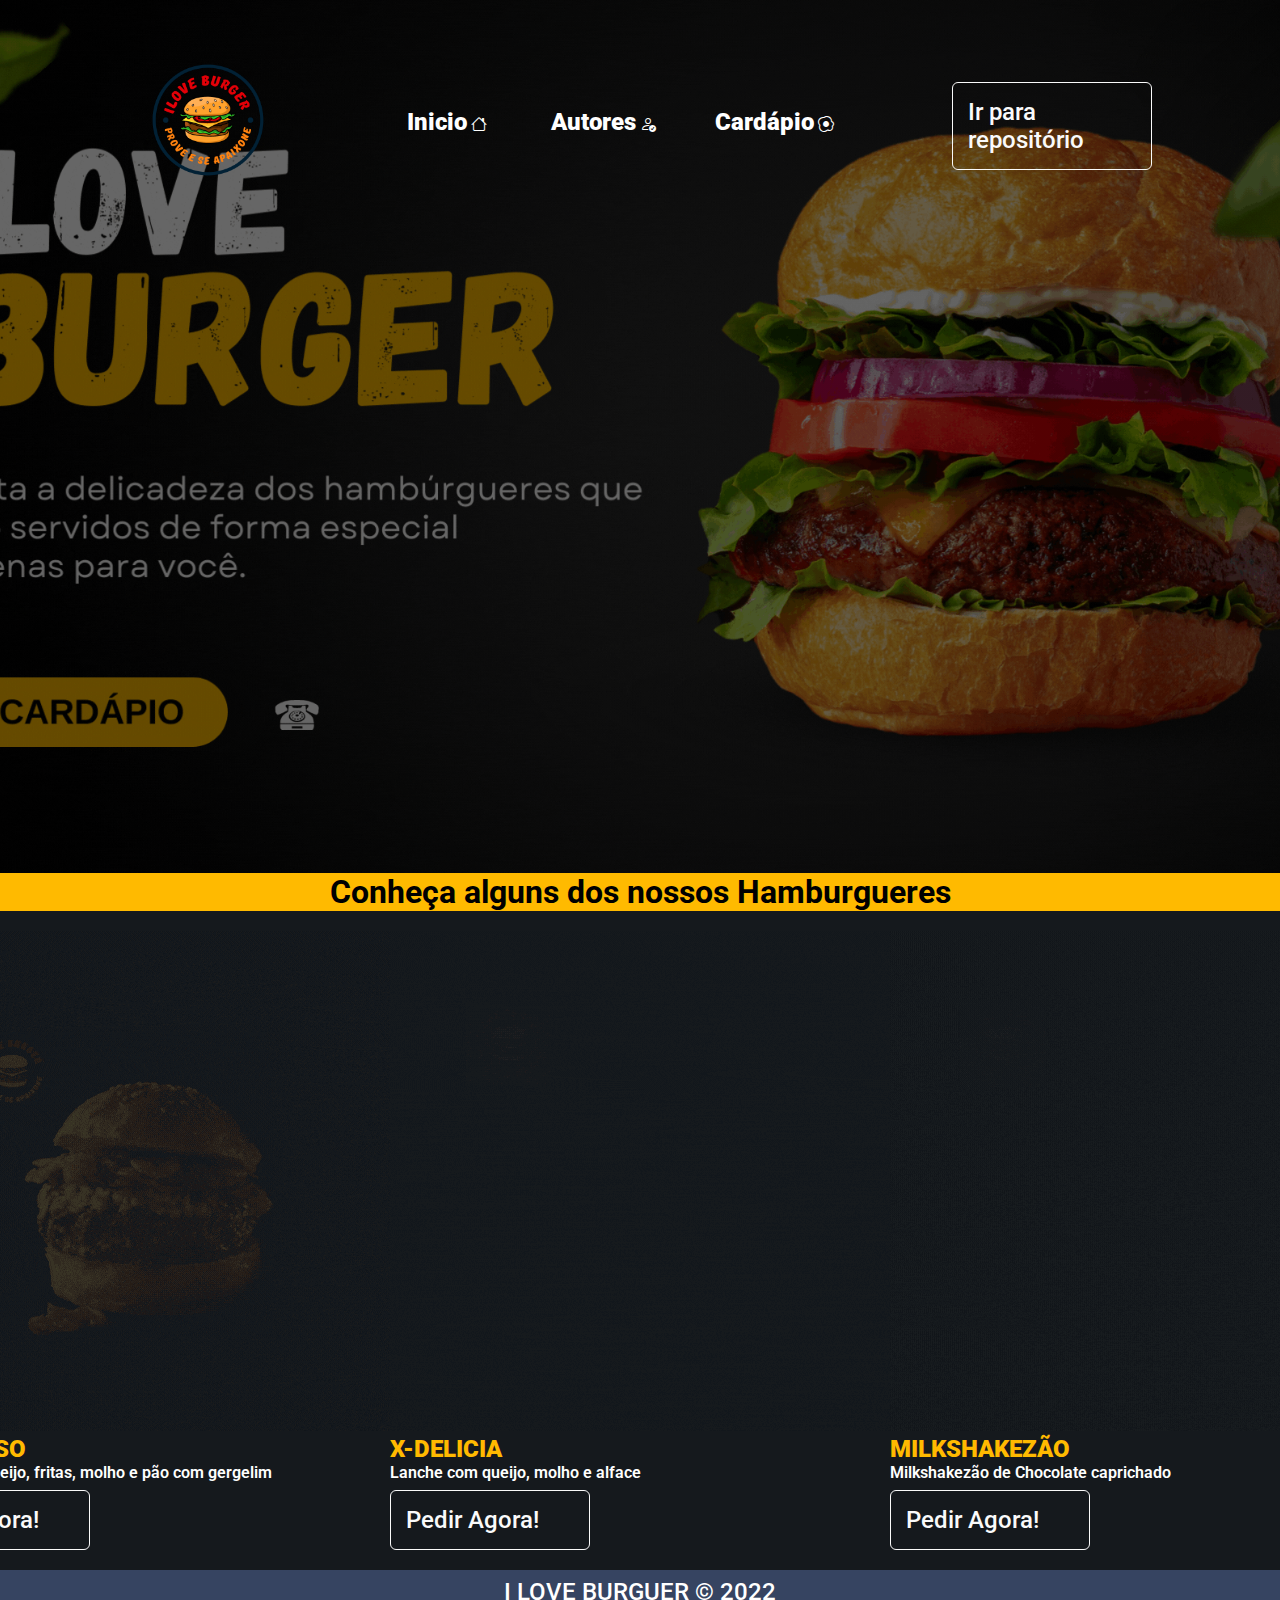
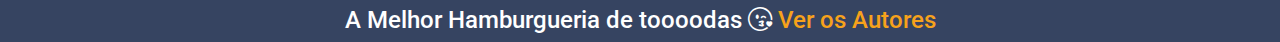
==== index.html @ 54276ce8 "upload archives" ====
<!DOCTYPE html>
<html lang="pt-BR">
<head>
    <meta charset="UTF-8">
    <meta http-equiv="X-UA-Compatible" content="IE=edge">
    <meta name="viewport" content="width=device-width, initial-scale=1.0">
    <title>I Love Burger</title>
    <link rel="shortcut icon" id="favicon" href="assets/favicon.ico" type="image/x-icon">
    <!-- CSS -->
    <link rel="stylesheet" href="css/styles.css">
    <!-- Icones -->
    <link rel="stylesheet" href="https://cdn.jsdelivr.net/npm/bootstrap-icons@1.9.1/font/bootstrap-icons.css">
</head>
<body>
    <div class="header">
    <div class="background">
        <nav>

            <div class="logo" id="logo">
                <img class="imgLogo" src="assets/logo.png" alt="Ilove">
            </div>

            <ul>
                <li><a href="index.html">Inicio</a> <i id="inicio" class="bi bi-house"></i></li>
                <li><a href="autores.html">Autores</a> <i id="autores" class="bi bi-person-check"></i></li>
                <li><a href="cardapio.html">Cardápio</a> <i id="cardapio" class="bi bi-egg-fried"></i></li>
            </ul>
            <a class="btnRepo" href="#">Ir para repositório</a>
        </nav>
    </div>
</div>
    <!-- SEÇÃO DE HAMBURGUERES -->
    <section class="sectionHambs" id="sectionHambs">
        <h1 class="textHambs">Conheça alguns dos nossos Hamburgueres</h1>
        <div class="lanches">

        <figure class="xgostoso">
            <img src="assets/lanches/lanche.gif" alt="Lanche1">
            <h2>X-GOSTOSO</h2>
            <figcaption>Lanche com queijo, fritas, molho e pão com gergelim</figcaption>
            <a class="btnComprar" href="#">Pedir Agora!</a>
          </figure>

          <figure class="xdelicia">
            <img src="assets/lanches/lanche2.gif" alt="Lanche1">
            <h2>X-DELICIA</h2>
            <figcaption>Lanche com queijo, molho e alface</figcaption>
            <a class="btnComprar" href="#">Pedir Agora!</a>
          </figure>

          <figure class="milkshake">
            <img src="assets/lanches/milkshake.gif" alt="Lanche1">
            <h2>MILKSHAKEZÃO</h2>
            <figcaption>Milkshakezão de Chocolate caprichado</figcaption>
            <a class="btnComprar" href="#">Pedir Agora!</a>
          </figure>
        </div>
    </section>

    <!-- FOOTER -->
    <footer>
        <p>I LOVE BURGUER &copy; 2022<br>
        A Melhor Hamburgueria de toooodas <i class="bi bi-emoji-kiss"></i> <a href="autores.html">Ver os Autores</a></p>
      </footer>
</body>
</html>
</body>
</html>
---- css/styles.css ----
/* Fonte Principal */
@import url('https://fonts.googleapis.com/css2?family=Roboto:wght@300;400;500;700;900&display=swap');

* {
    padding: 0;
    margin: 0;
    box-sizing: border-box;
    font-family: 'Roboto', 'sans-serif';
}

.background {
    height: 100vh;
    width: 100%;
    background-image: linear-gradient(rgba(0,0,0,0.6), rgba(0,0,0,0.6)), url(../assets/gifs/iloveburger.gif);
    background-size: cover;
    background-position: center;
    width: 100%;
    height: 97vh;
}

.backgroundCardapio {
    height: 100vh;
    width: 100%;
    background-image: linear-gradient(rgba(0,0,0,0.6), rgba(0,0,0,0.6)), url(../assets/gifs/cardapio.gif);
    background-size: cover;
    background-position: center;
    width: 100%;
    height: 97vh;
}

/* NAVBAR */
nav {
    display: flex;
    align-items: center;
    justify-content: space-between;
    padding-top: 40px;
    padding-left: 10%;
    padding-right: 10%;
}

nav ul li {
    list-style-type: none;
    display: inline-block;
    padding: 15px 25px;
}

nav ul li a {
    color: #fff;
    text-decoration: none;
    font-weight: 900;
    font-size: 24px;
}

.imgLogo {
    width: 10rem;
}

/* Icone */
#cardapio {
    color: #fff;
}

i {
    color: #fff;
}

#inicio {
    padding-right: 10px;
}

#autores {
    padding-right: 5px;
}


/* SECTION HAMBURGURES */

.sectionHambs {
    background-color: #15191d;
}

.textHambs {
    color: #000;
    justify-content: center;
    text-align: center;
    background-color: #ffba00;
}

.lanches {
    display: flex;
    align-items: center;
    justify-content: center;
    padding: 20px 15px;
}

.btnComprar {
    display: block;
    max-width: 200px;    
    padding: 15px;
    margin-top: 8px;
    border-radius: 6px;
    border: 1px solid #FAFAFA;
    color: #FAFAFA;
    text-decoration: none;
    font-weight: 500;
    font-size: 1.5rem;
    transition: 0.3s;
}

.btnComprar:hover {
    background-color: #FAFAFA;
    color: black;
}

.btnRepo {
    display: block;
    max-width: 200px;    
    padding: 15px;
    margin-top: 8px;
    border-radius: 6px;
    border: 1px solid #FAFAFA;
    color: #FAFAFA;
    text-decoration: none;
    font-weight: 500;
    font-size: 1.5rem;
    transition: 0.3s;
}

.btnRepo:hover {
    background-color: #ffba00;
    color: black;
}

figcaption {
    font-weight: 600;
}

figure h2 {
    color: #ffba00;
    font-weight: 900;
}

/* LANCHES */

.xgostoso {
    color: #FFF;
}

.xdelicia {
    color: #FFF;
}

.milkshake {
    color: #FFF;
}

.batatafrita {
    color: #fff;
}

.nuggets {
    color: #fff;
}

.xmonstruoso {
    color: #fff;
}

/* FOOTER */

footer {
    display: block;
    text-align: center;
    padding: 8px;
    background-color: #364461;
    color: #fff;
    text-decoration: none;
    font-weight: 500;
    font-size: 1.5rem;
}

footer a {
    text-decoration: none;
    color: #f7a21b;
}
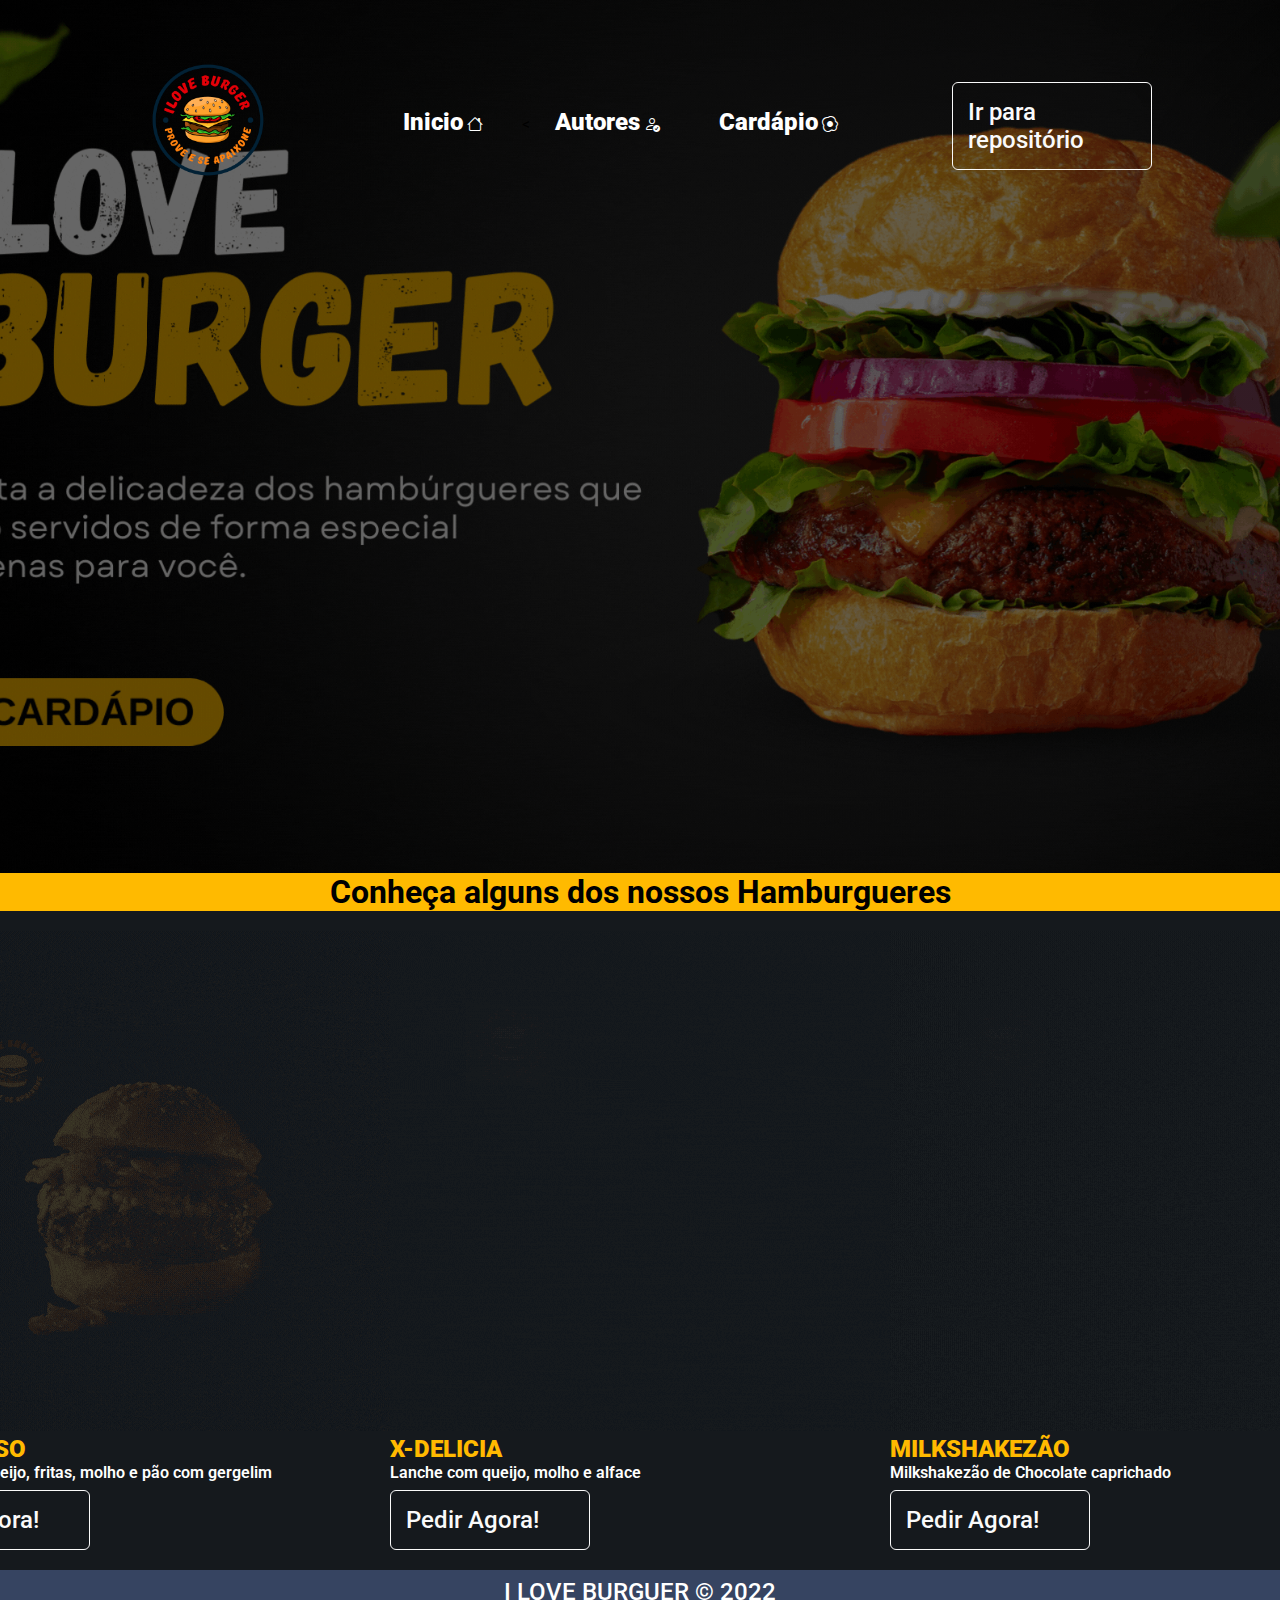
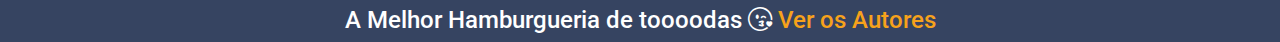
==== commit c9df14fd: "upload archives - new issues" ====
--- a/index.html
+++ b/index.html
@@ -22,10 +22,10 @@
 
             <ul>
                 <li><a href="index.html">Inicio</a> <i id="inicio" class="bi bi-house"></i></li>
-                <li><a href="autores.html">Autores</a> <i id="autores" class="bi bi-person-check"></i></li>
+                <<li><a href="autores.html">Autores</a> <i id="autores" class="bi bi-person-check"></i></li>
                 <li><a href="cardapio.html">Cardápio</a> <i id="cardapio" class="bi bi-egg-fried"></i></li>
             </ul>
-            <a class="btnRepo" href="#">Ir para repositório</a>
+            <a class="btnRepo" href="https://github.com/devkaiky/Hamburgueria">Ir para repositório</a>
         </nav>
     </div>
 </div>
@@ -57,6 +57,10 @@
         </div>
     </section>
 
+    <!-- <section class="sectionAutores">
+        <h1 class="textAutores">Autor</h1>
+    </section> -->
+
     <!-- FOOTER -->
     <footer>
         <p>I LOVE BURGUER &copy; 2022<br>
--- a/css/styles.css
+++ b/css/styles.css
@@ -140,6 +140,19 @@
     font-weight: 900;
 }
 
+/* Section Autores */
+
+.sectionAutores {
+    background-color: #090f13;
+}
+
+.textAutores {
+    color: #000;
+    justify-content: center;
+    text-align: center;
+    background-color: #ffba00;
+}
+
 /* LANCHES */
 
 .xgostoso {
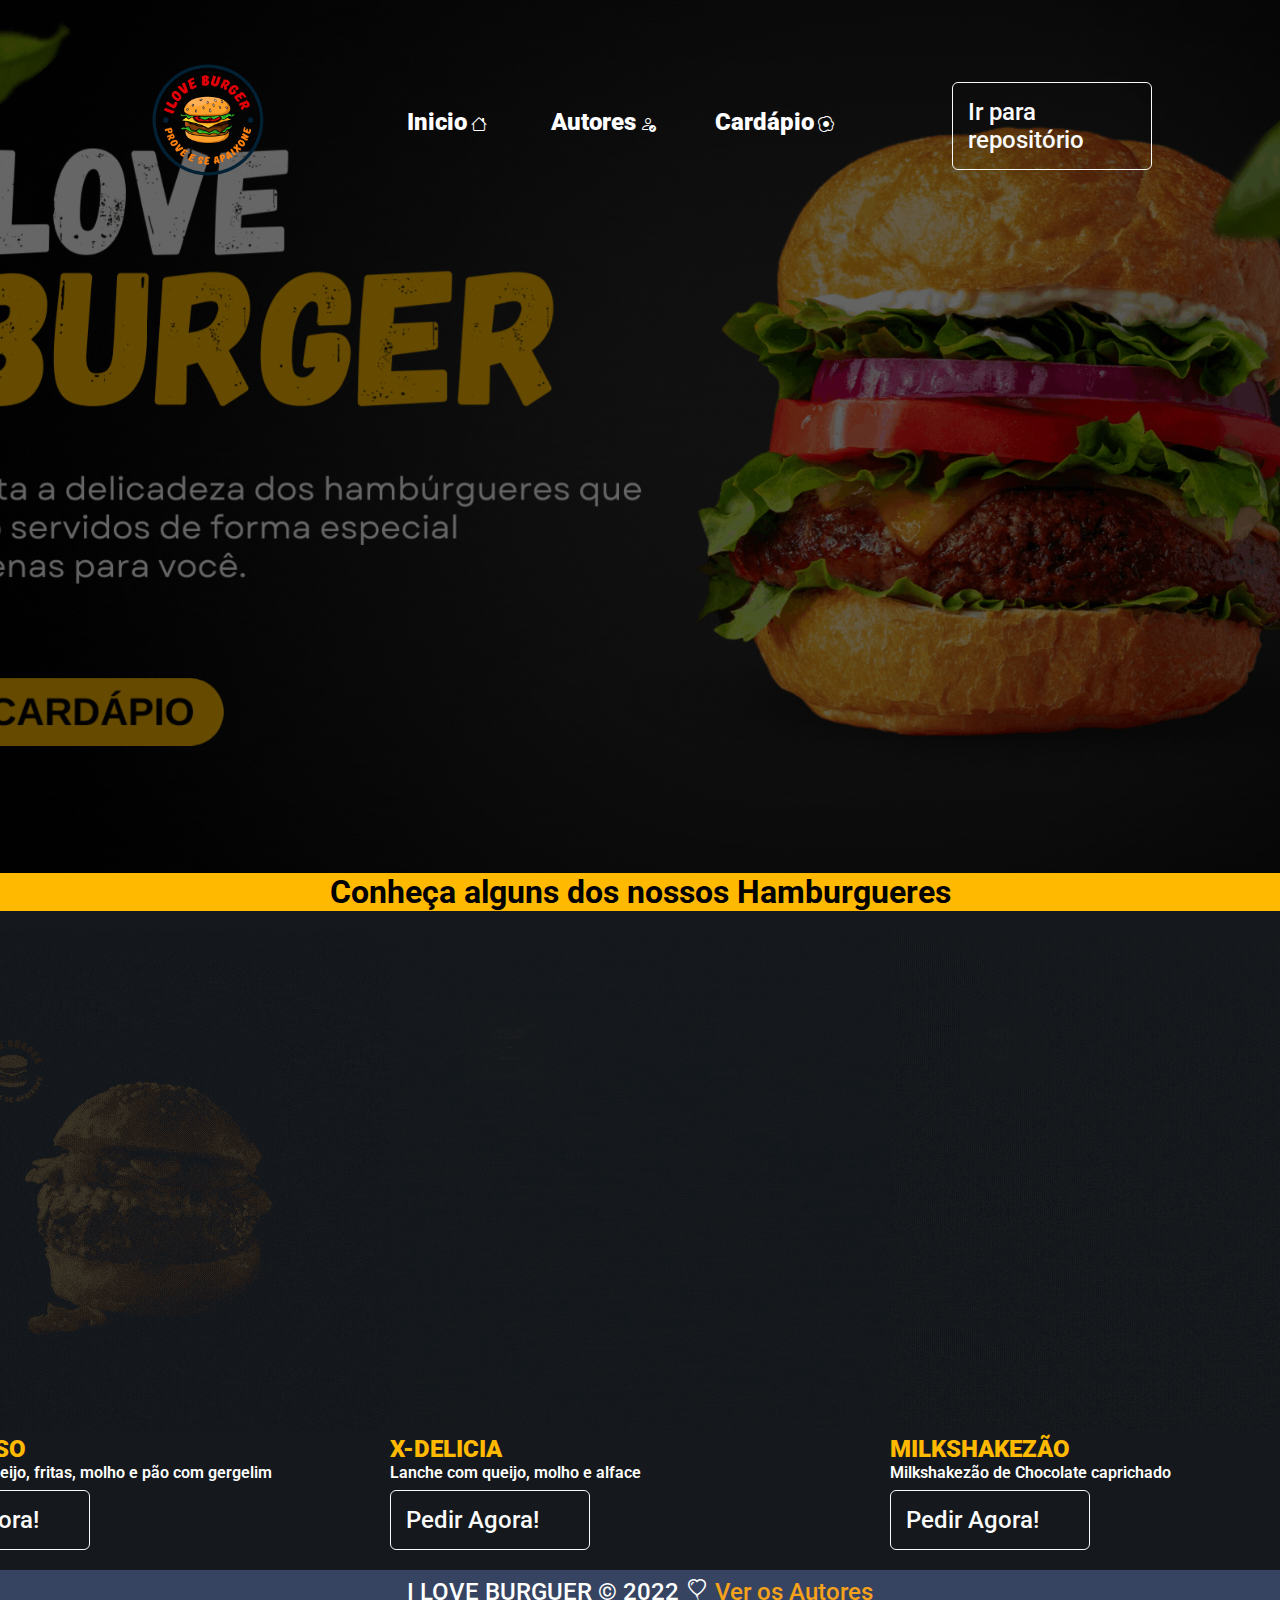
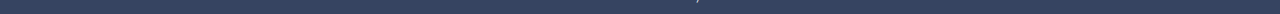
==== commit ea2ec76f: "news" ====
--- a/index.html
+++ b/index.html
@@ -14,19 +14,20 @@
 <body>
     <div class="header">
     <div class="background">
+
         <nav>
-
             <div class="logo" id="logo">
                 <img class="imgLogo" src="assets/logo.png" alt="Ilove">
             </div>
 
             <ul>
                 <li><a href="index.html">Inicio</a> <i id="inicio" class="bi bi-house"></i></li>
-                <<li><a href="autores.html">Autores</a> <i id="autores" class="bi bi-person-check"></i></li>
+                <li><a href="autores.html">Autores</a> <i id="autores" class="bi bi-person-check"></i></li>
                 <li><a href="cardapio.html">Cardápio</a> <i id="cardapio" class="bi bi-egg-fried"></i></li>
             </ul>
             <a class="btnRepo" href="https://github.com/devkaiky/Hamburgueria">Ir para repositório</a>
         </nav>
+
     </div>
 </div>
     <!-- SEÇÃO DE HAMBURGUERES -->
@@ -63,9 +64,8 @@
 
     <!-- FOOTER -->
     <footer>
-        <p>I LOVE BURGUER &copy; 2022<br>
-        A Melhor Hamburgueria de toooodas <i class="bi bi-emoji-kiss"></i> <a href="autores.html">Ver os Autores</a></p>
-      </footer>
+        <p>I LOVE BURGUER &copy; 2022 <i class="bi bi-balloon-heart"></i> <a href="autores.html">Ver os Autores</a></p>
+    </footer>
 </body>
 </html>
 </body>
--- a/css/styles.css
+++ b/css/styles.css
@@ -28,6 +28,16 @@
     height: 97vh;
 }
 
+.backgroundAutores {
+    height: 100vh;
+    width: 100%;
+    background-image: linear-gradient(rgba(0,0,0,0.6), rgba(0,0,0,0.6)), url(../assets/gifs/autores.gif);
+    background-size: cover;
+    background-position: center;
+    width: 100%;
+    height: 97vh;
+}
+
 /* NAVBAR */
 nav {
     display: flex;
@@ -51,24 +61,52 @@
     font-size: 24px;
 }
 
+a:hover {
+    color: #ffba00;
+    font-size: 30px;
+    transition-duration: 0.2s;
+}
+
+
 .imgLogo {
     width: 10rem;
 }
 
 /* Icone */
+i {
+    color: #fff;
+}
+
 #cardapio {
     color: #fff;
 }
 
-i {
-    color: #fff;
+#cardapio:hover {
+    color: #ffba00;
+    font-size: 30px;
+    transition-duration: 0.2s;
 }
 
 #inicio {
+    color: #fff;
     padding-right: 10px;
 }
 
+#inicio:hover {
+    color: #ffba00;
+    padding-right: 10px;
+    font-size: 30px;
+    transition-duration: 0.2s;
+}
+
 #autores {
+    padding-right: 5px;
+}
+
+#autores:hover {
+    color: #ffba00;
+    font-size: 30px;
+    transition-duration: 0.2s;
     padding-right: 5px;
 }
 
@@ -140,19 +178,6 @@
     font-weight: 900;
 }
 
-/* Section Autores */
-
-.sectionAutores {
-    background-color: #090f13;
-}
-
-.textAutores {
-    color: #000;
-    justify-content: center;
-    text-align: center;
-    background-color: #ffba00;
-}
-
 /* LANCHES */
 
 .xgostoso {
@@ -197,3 +222,69 @@
     color: #f7a21b;
 }
 
+/* Pagina Autores */
+
+.sectionAutores {
+    background-color: #090f13;
+}
+
+.textAutores {
+    color: #df5c7e;
+    justify-content: center;
+    text-align: center;
+    font-weight: 700;
+    background-color: #2a044a;
+}
+
+/* LISTA */
+
+/* ul {
+    padding: 20px 15px;
+    margin-left: 30px;
+    align-items: center;
+    justify-content: center;
+    font-size: 23px;
+    
+
+    border-collapse: collapse;
+    width: 50%;
+}
+
+ul, li {
+    border: 1px solid black;
+    color: #fff;
+  } */
+
+  table {
+    border-collapse: collapse;
+    width: 50%;
+    align-items: center;
+    margin-top: 20px;
+    margin-bottom: 40px;
+    font-size: 22px;
+  }
+  
+  th, td {
+    padding: 8px;
+    text-align: left;
+    border-bottom: 1px solid #ddd;
+  }
+
+  .table {
+    color: #fff;
+    padding: 20px;
+    justify-content: center;
+  }
+
+#textTable, #pAutor {
+    font-size: 24px;
+    align-items: center;
+    padding: 8px;
+}
+
+#logoAutores {
+    width: 20vh;
+    justify-content: center;
+    padding-right: 20px;
+    align-items: center;
+}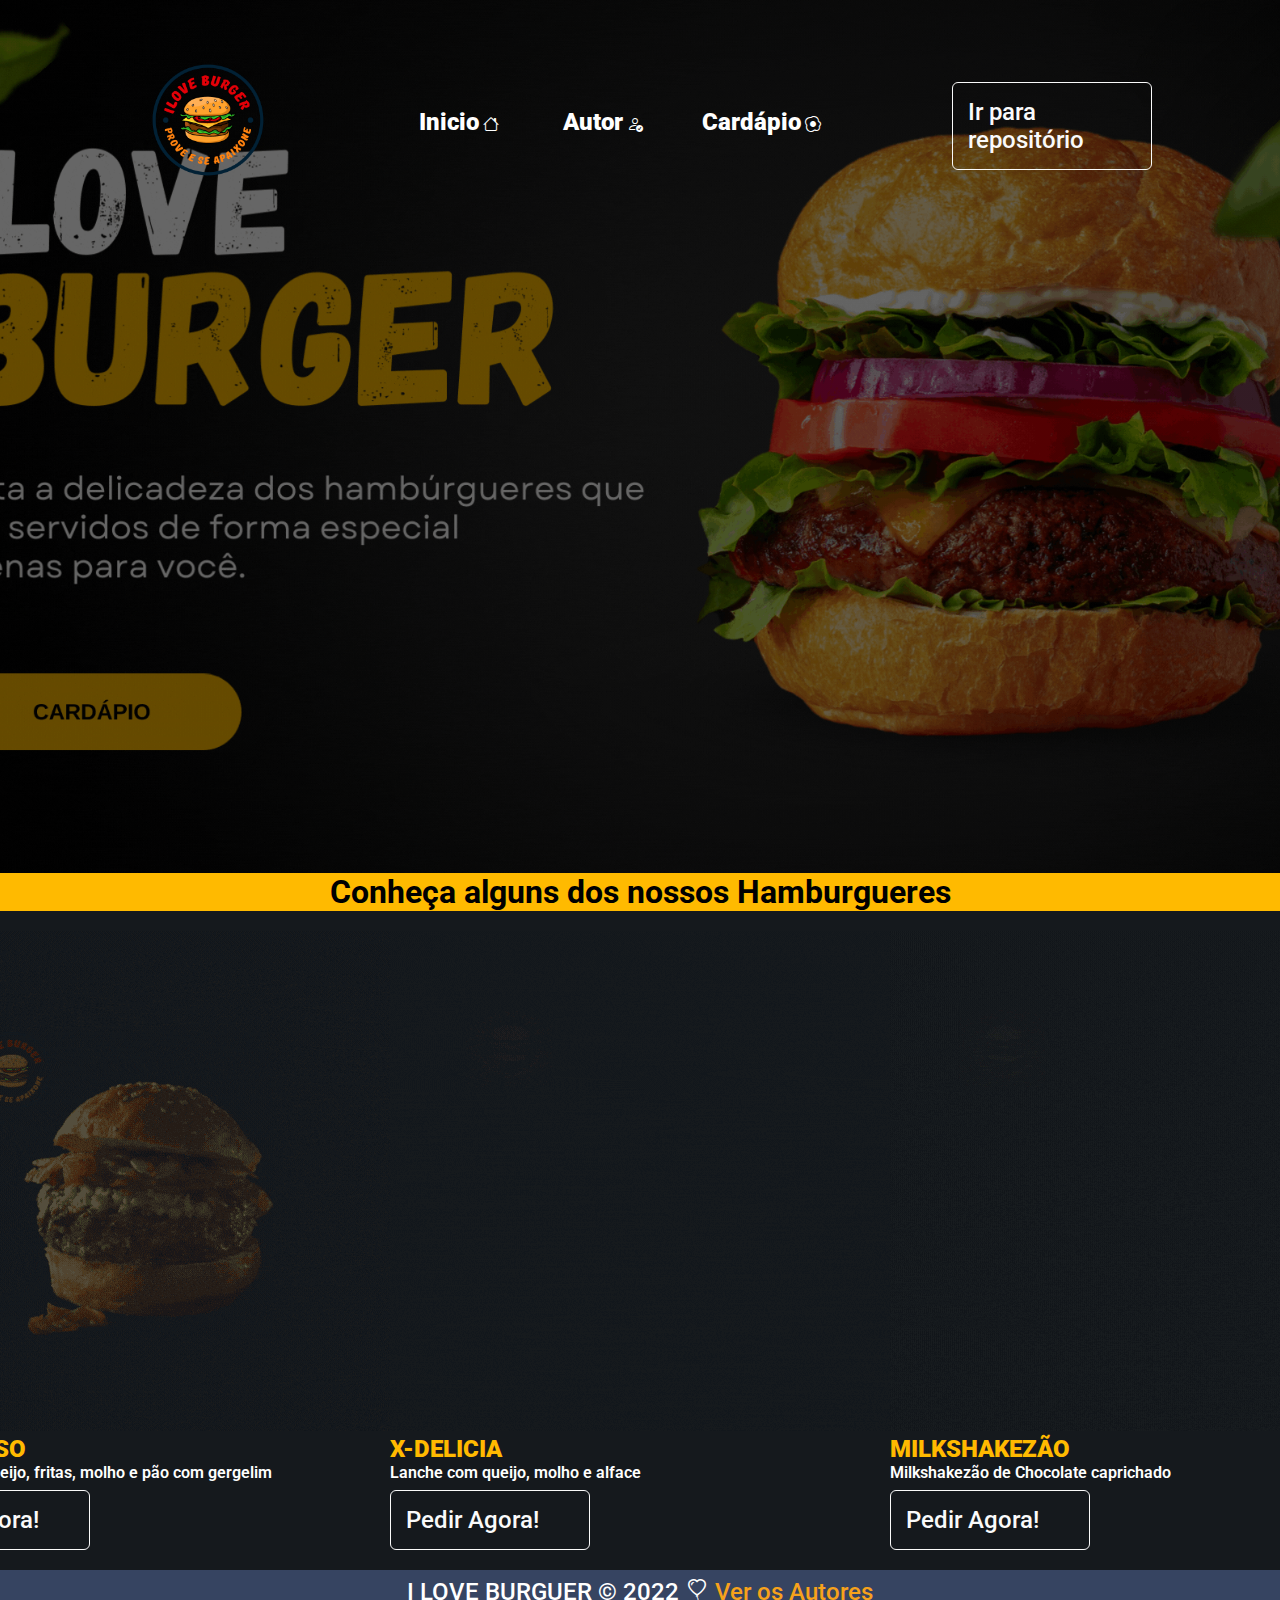
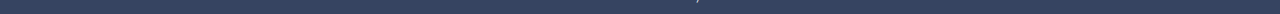
==== commit c56878cb: "news" ====
--- a/index.html
+++ b/index.html
@@ -22,10 +22,10 @@
 
             <ul>
                 <li><a href="index.html">Inicio</a> <i id="inicio" class="bi bi-house"></i></li>
-                <li><a href="autores.html">Autores</a> <i id="autores" class="bi bi-person-check"></i></li>
+                <li><a href="autores.html">Autor</a> <i id="autores" class="bi bi-person-check"></i></li>
                 <li><a href="cardapio.html">Cardápio</a> <i id="cardapio" class="bi bi-egg-fried"></i></li>
             </ul>
-            <a class="btnRepo" href="https://github.com/devkaiky/Hamburgueria">Ir para repositório</a>
+            <a class="btnRepo" href="https://github.com/haxstompa/Hamburgueria">Ir para repositório</a>
         </nav>
 
     </div>
